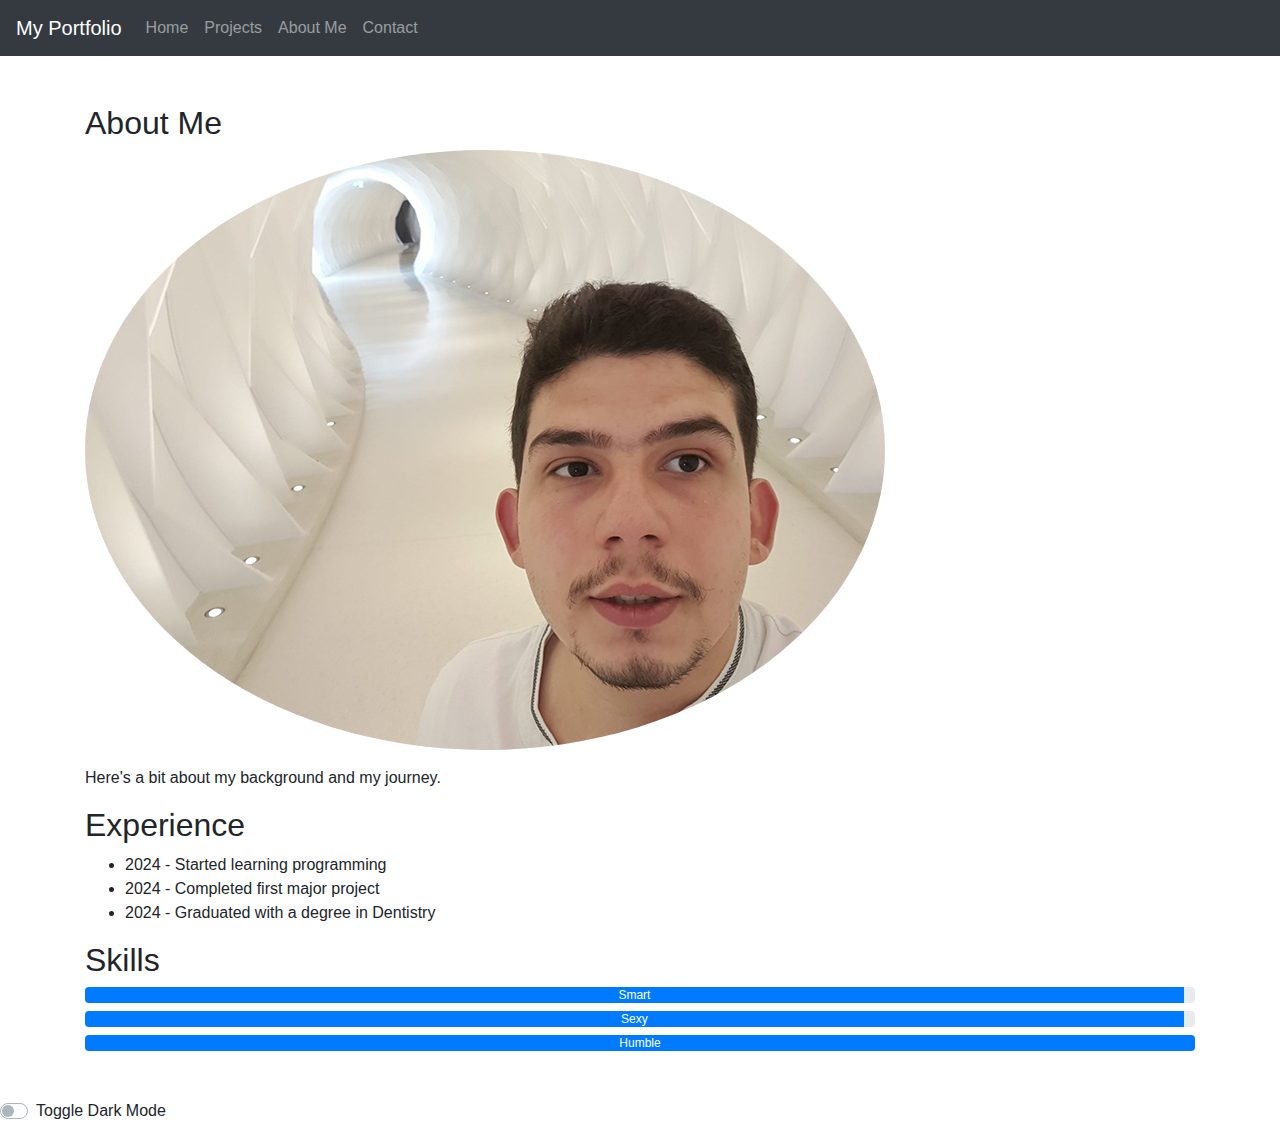
==== about.html @ b8c18072 "Add files via upload" ====
﻿<!DOCTYPE html>
<html lang="en">
<head>
    <meta charset="UTF-8">
    <meta name="viewport" content="width=device-width, initial-scale=1.0">
    <title>About Me</title>
    <link rel="stylesheet" href="https://stackpath.bootstrapcdn.com/bootstrap/4.5.2/css/bootstrap.min.css">
    <link rel="stylesheet" href="css/style.css">
</head>
<body>
    <nav class="navbar navbar-expand-lg navbar-dark bg-dark">
        <a class="navbar-brand" href="index.html">My Portfolio</a>
        <button class="navbar-toggler" type="button" data-toggle="collapse" data-target="#navbarNav" aria-controls="navbarNav" aria-expanded="false" aria-label="Toggle navigation">
            <span class="navbar-toggler-icon"></span>
        </button>
        <div class="collapse navbar-collapse" id="navbarNav">
            <ul class="navbar-nav">
                <li class="nav-item"><a class="nav-link" href="index.html">Home</a></li>
                <li class="nav-item"><a class="nav-link" href="projects.html">Projects</a></li>
                <li class="nav-item"><a class="nav-link" href="about.html">About Me</a></li>
                <li class="nav-item"><a class="nav-link" href="contact.html">Contact</a></li>
            </ul>
        </div>
    </nav>
    <main class="container">
        <section id="about" class="parallax my-5">
            <h2 class="fade-in">About Me</h2>
            <img src="slides/slide2.jpg" alt="Your Photo" class="img-fluid rounded-circle mb-3 fade-in">
            <p class="fade-in">Here's a bit about my background and my journey.</p>
            <div id="experience" class="fade-in">
                <h2>Experience</h2>
                <ul class="timeline">
                    <li>2024 - Started learning programming</li>
                    <li>2024 - Completed first major project</li>
                    <li>2024 - Graduated with a degree in Dentistry</li>
                    
                </ul>
            </div>
            <div id="skills" class="fade-in">
                <h2>Skills</h2>
                <div class="progress">
                    <div class="progress-bar" role="progressbar" style="width: 99%;" aria-valuenow="80" aria-valuemin="0" aria-valuemax="100">Smart</div>
                </div>
                <div class="progress mt-2">
                    <div class="progress-bar" role="progressbar" style="width: 99%;" aria-valuenow="70" aria-valuemin="0" aria-valuemax="100">Sexy</div>
                </div>
                <div class="progress mt-2">
                    <div class="progress-bar" role="progressbar" style="width: 100%;" aria-valuenow="90" aria-valuemin="0" aria-valuemax="100">Humble</div>
                </div>
            </div>
        </section>
    </main>
    <div class="custom-control custom-switch">
        <input type="checkbox" class="custom-control-input" id="darkModeSwitch">
        <label class="custom-control-label" for="darkModeSwitch">Toggle Dark Mode</label>
    </div>
    <script src="https://code.jquery.com/jquery-3.5.1.slim.min.js"></script>
    <script src="https://cdn.jsdelivr.net/npm/bootstrap@4.5.2/dist/js/bootstrap.bundle.min.js"></script>
    <script src="js/scripts.js"></script>
</body>
</html>
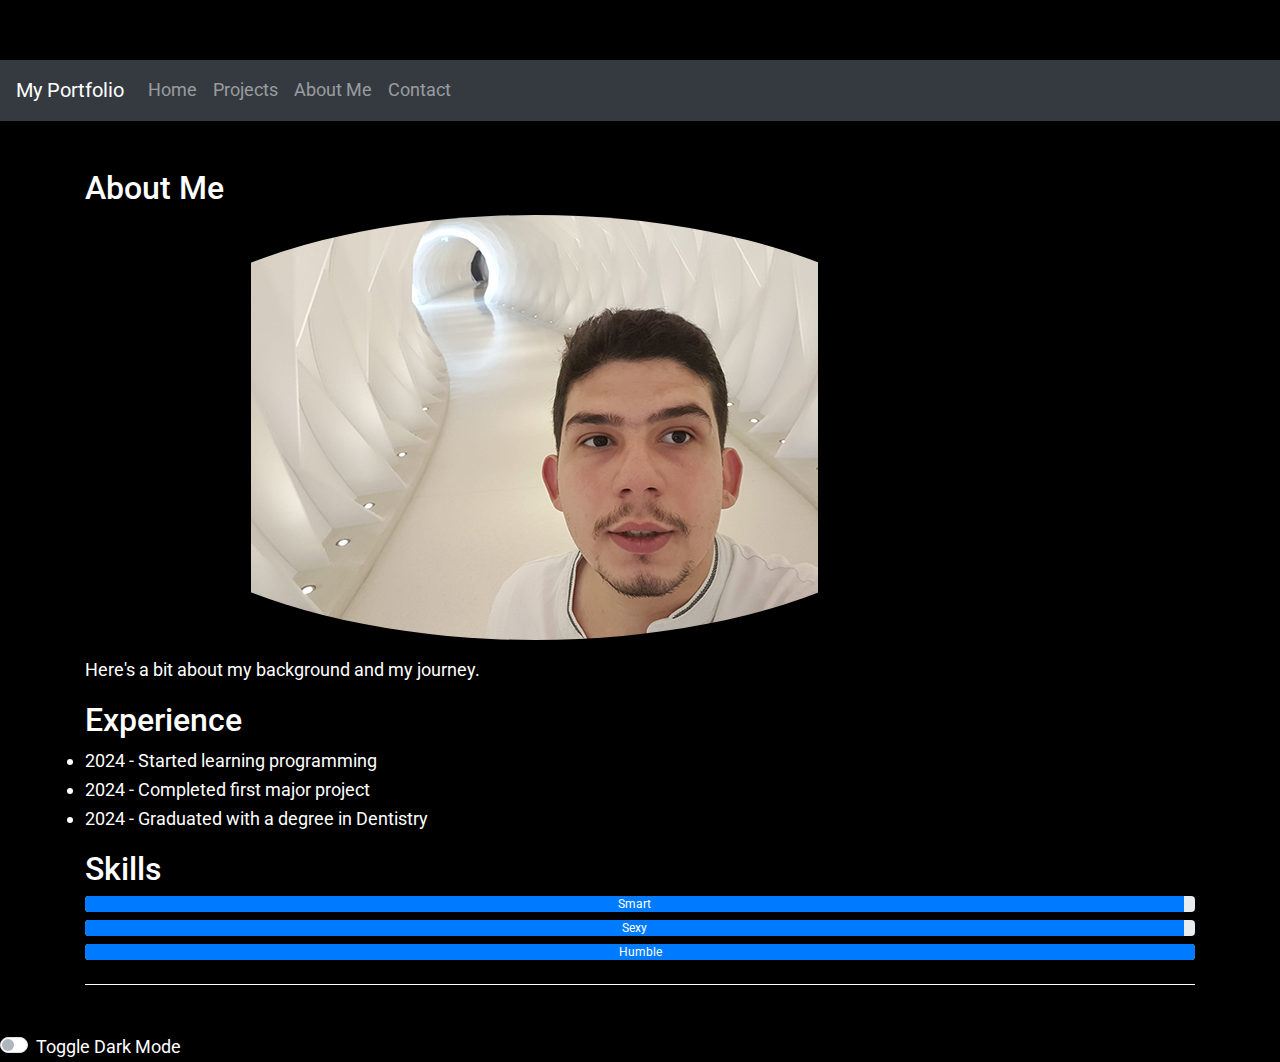
==== commit 59faa7c4: "Update about.html" ====
--- a/about.html
+++ b/about.html
@@ -25,7 +25,7 @@
     <main class="container">
         <section id="about" class="parallax my-5">
             <h2 class="fade-in">About Me</h2>
-            <img src="slides/slide2.jpg" alt="Your Photo" class="img-fluid rounded-circle mb-3 fade-in">
+            <img src="slides/slide2.png" alt="Your Photo" class="img-fluid rounded-circle mb-3 fade-in">
             <p class="fade-in">Here's a bit about my background and my journey.</p>
             <div id="experience" class="fade-in">
                 <h2>Experience</h2>
--- a/css/style.css
+++ b/css/style.css
@@ -0,0 +1,130 @@
+@import url('https://fonts.googleapis.com/css2?family=Roboto&display=swap');
+
+* {
+    margin: 0;
+    padding: 0;
+    box-sizing: border-box;
+}
+
+body {
+    background-color: black;
+    color: white;
+    font-family: 'Roboto', sans-serif;
+    font-size: 18px;
+    line-height: 1.6;
+    padding-top: 60px;
+}
+
+nav {
+    margin-bottom: 2rem;
+    background-color: black;
+    border: none;
+    position: fixed;
+    top: 0;
+    width: 100%;
+    z-index: 1000
+    
+}
+
+    nav .navbar-nav .nav-link {
+        color: white;
+        border: none;
+    }
+
+        nav .navbar-nav .nav-link:hover,
+        nav .navbar-nav .nav-link.active {
+            background-color: black;
+            color: lightgray;
+        }
+
+section {
+    border-bottom: 1px solid white;
+    padding-bottom: 1.5rem;
+    color: white;
+}
+
+form {
+    max-width: 600px;
+    margin: auto;
+    color: white;
+}
+
+button[type="submit"] {
+    background-color: #007bff;
+    border-color: #007bff;
+    color: white;
+    font-size: 18px;
+}
+
+a {
+    color: white;
+    font-size: 18px;
+}
+
+    a:hover {
+        color: lightgray;
+    }
+
+.carousel {
+    background-color: black;
+}
+
+.carousel-caption {
+    color: white;
+}
+
+.carousel-item img.actual-size {
+    display: block;
+    max-width: 150%;
+    width: auto;
+    height: auto;
+    margin: 0 auto;
+}
+
+.parallax {
+    background-image: url('https://github.com/samsom2002/MyNameIs/blob/main/slides/slide2.png');
+    min-height: 400px;
+    background-attachment: fixed;
+    background-position: center;
+    background-repeat: no-repeat;
+    background-size: cover;
+}
+
+.fade-in {
+    animation: fadeIn 2s ease-in-out;
+}
+
+@keyframes fadeIn {
+    from {
+        opacity: 0;
+    }
+
+    to {
+        opacity: 1;
+    }
+}
+
+body.dark-mode {
+    background-color: #121212;
+    color: #ffffff;
+}
+
+    body.dark-mode a {
+        color: #ffffff;
+    }
+
+        body.dark-mode a:hover {
+            color: lightgray;
+        }
+
+/* Dark mode toggle switch */
+.custom-control-input:checked ~ .custom-control-label::before {
+    background-color: #007bff;
+    border-color: #007bff;
+}
+
+.custom-control-label::before {
+    background-color: white;
+    border: 1px solid #ddd;
+    transition: background-color 0.3s, border-color 0.3s;
+}
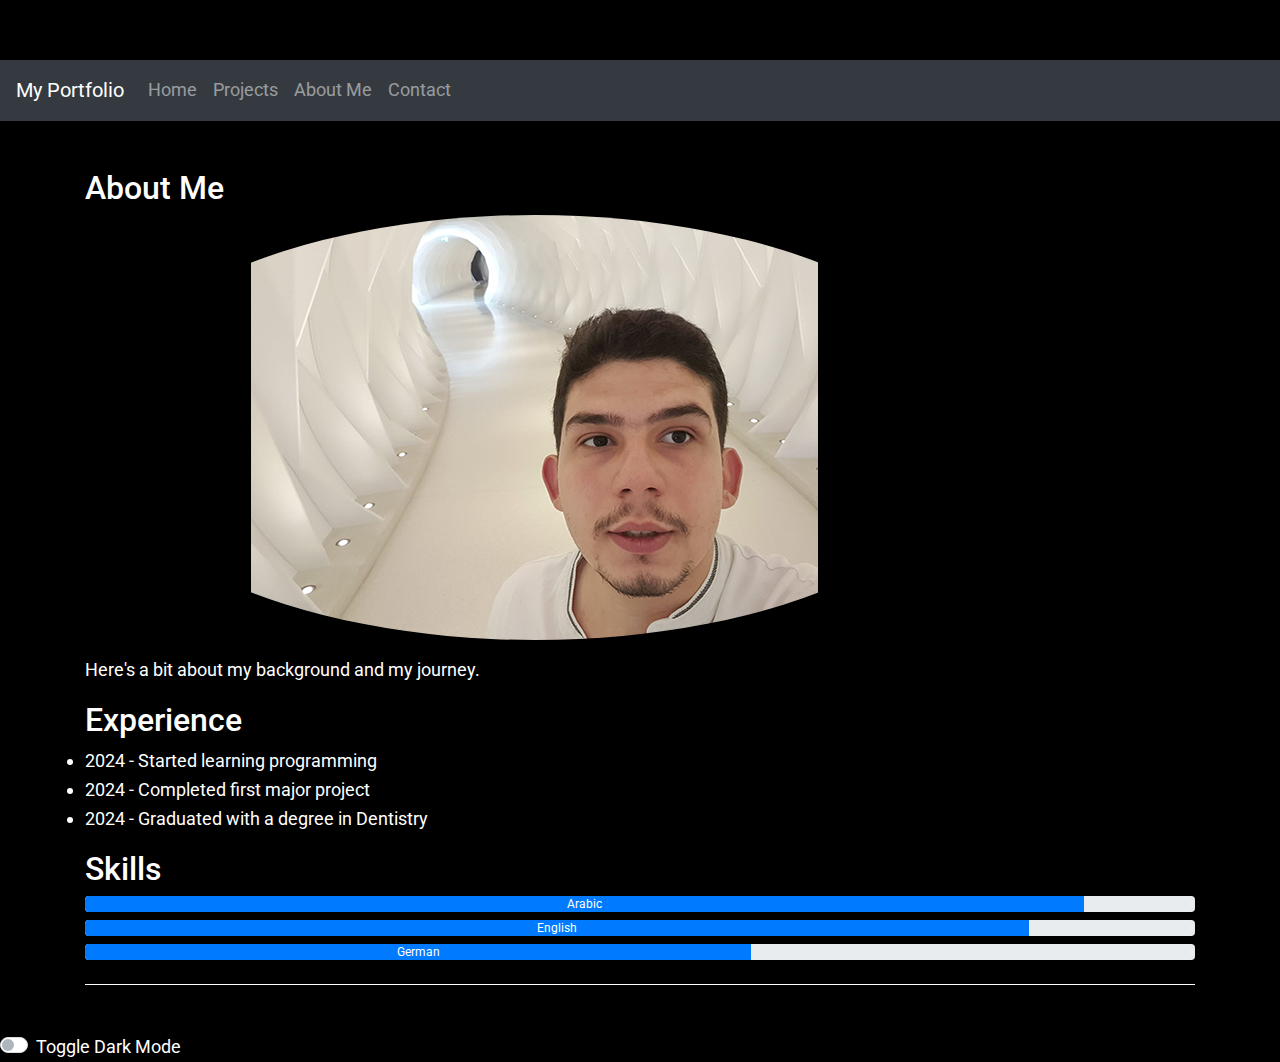
==== commit 2de81b4c: "Update about.html" ====
--- a/about.html
+++ b/about.html
@@ -39,13 +39,13 @@
             <div id="skills" class="fade-in">
                 <h2>Skills</h2>
                 <div class="progress">
-                    <div class="progress-bar" role="progressbar" style="width: 99%;" aria-valuenow="80" aria-valuemin="0" aria-valuemax="100">Smart</div>
+                    <div class="progress-bar" role="progressbar" style="width: 90%;" aria-valuenow="90" aria-valuemin="0" aria-valuemax="100">Arabic</div>
                 </div>
                 <div class="progress mt-2">
-                    <div class="progress-bar" role="progressbar" style="width: 99%;" aria-valuenow="70" aria-valuemin="0" aria-valuemax="100">Sexy</div>
+                    <div class="progress-bar" role="progressbar" style="width: 85%;" aria-valuenow="85" aria-valuemin="0" aria-valuemax="100">English</div>
                 </div>
                 <div class="progress mt-2">
-                    <div class="progress-bar" role="progressbar" style="width: 100%;" aria-valuenow="90" aria-valuemin="0" aria-valuemax="100">Humble</div>
+                    <div class="progress-bar" role="progressbar" style="width: 60%;" aria-valuenow="60" aria-valuemin="0" aria-valuemax="100">German</div>
                 </div>
             </div>
         </section>
--- a/css/style.css
+++ b/css/style.css
@@ -72,14 +72,15 @@
 .carousel-caption {
     color: white;
 }
-
 .carousel-item img.actual-size {
     display: block;
-    max-width: 150%;
+    max-width: none; /* Ensures the image is not constrained by the container */
     width: auto;
     height: auto;
-    margin: 0 auto;
+    margin: 0 auto; /* Centers the image */
 }
+
+
 
 .parallax {
     background-image: url('https://github.com/samsom2002/MyNameIs/blob/main/slides/slide2.png');
